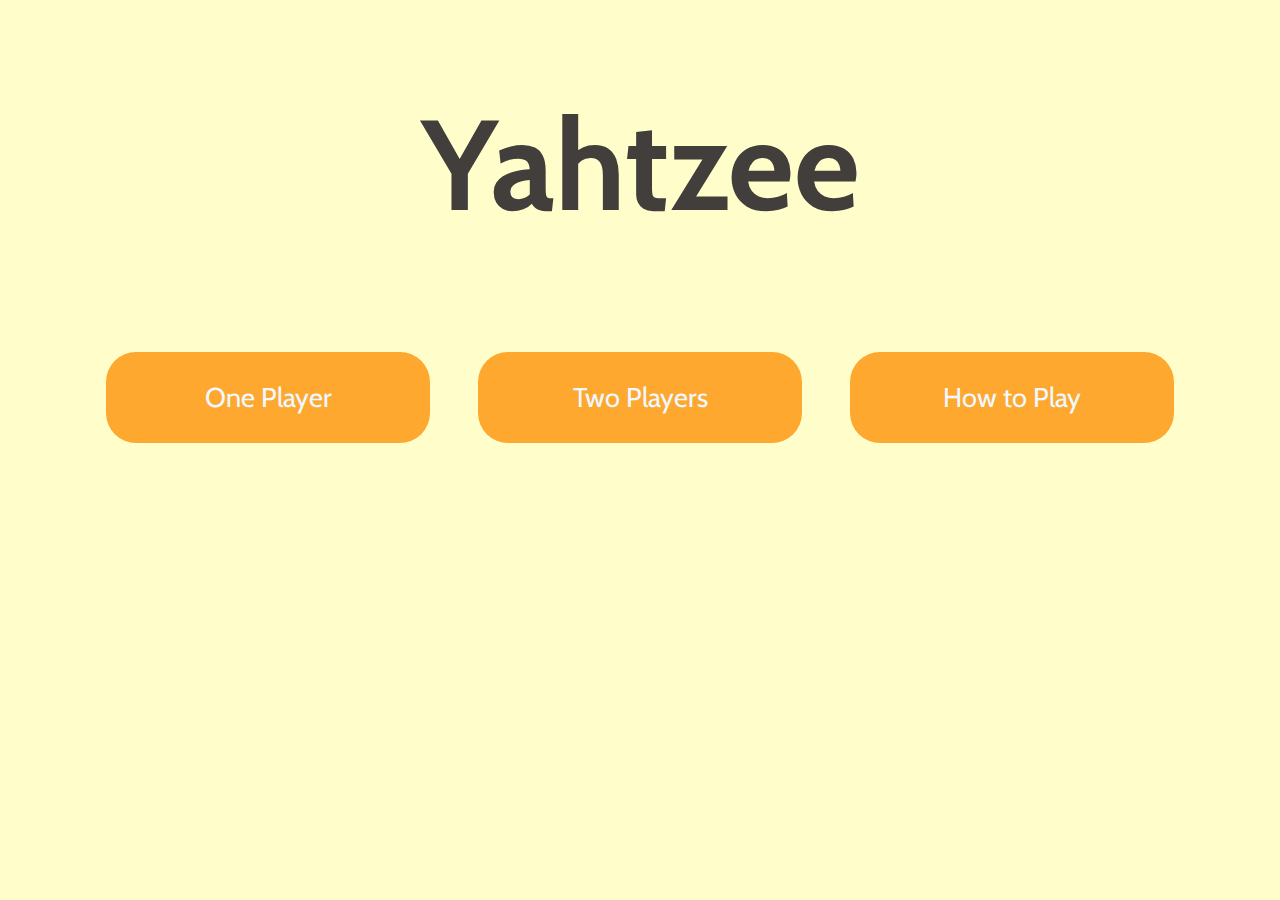
==== Index/Index.html @ 48e1b9c1 "start mainpage" ====
<!DOCTYPE html>
<html lang="en">
  <head>
    <meta charset="UTF-8" />
    <meta name="viewport" content="width=device-width, initial-scale=1.0" />
    <title>Yahtzee</title>
    <link rel="icon" type="image" href="../images/favicon.png" />
    <link rel="stylesheet" href="css.css" />
    <link
      href="https://fonts.googleapis.com/css2?family=Cabin:ital,wght@0,400..700;1,400..700&display=swap"
      rel="stylesheet"
    />
  </head>
  <body>
    <h1>Yahtzee</h1>
    <div id="main">
      <div class="Btn">
        <p>One Player</p>
      </div>
      <div class="Btn">
        <p>Two Players</p>
      </div>
      <div class="Btn">
        <p>How to Play</p>
      </div>
    </div>
  </body>
</html>
---- Index/css.css ----
body {
  background-color: #fffecb;
  margin: 0;
}

@media (max-width: 768px) {
  .Btn {
    width: 25rem;
    height: 7rem;
  }
  #main {
    margin-left: 1.4rem;
    align-items: center;
  }
}

p {
  font-family: "Cabin";
  color: aliceblue;
}

h1 {
  font-family: "Cabin";
  color: #423e3b;
  font-size: 8rem;
  text-align: center;
}

.Btn {
  background-color: #fea82f;
  border-radius: 30px;
  padding: 2px;
  width: 25%;
  height: 5%;
  margin: 1.5em;
}

.Btn:hover {
  background-color: #f2920b;
}

.Btn p {
  font-size: 1.7rem;
  text-align: center;
}

#main {
  display: flex;
  justify-content: center;
}
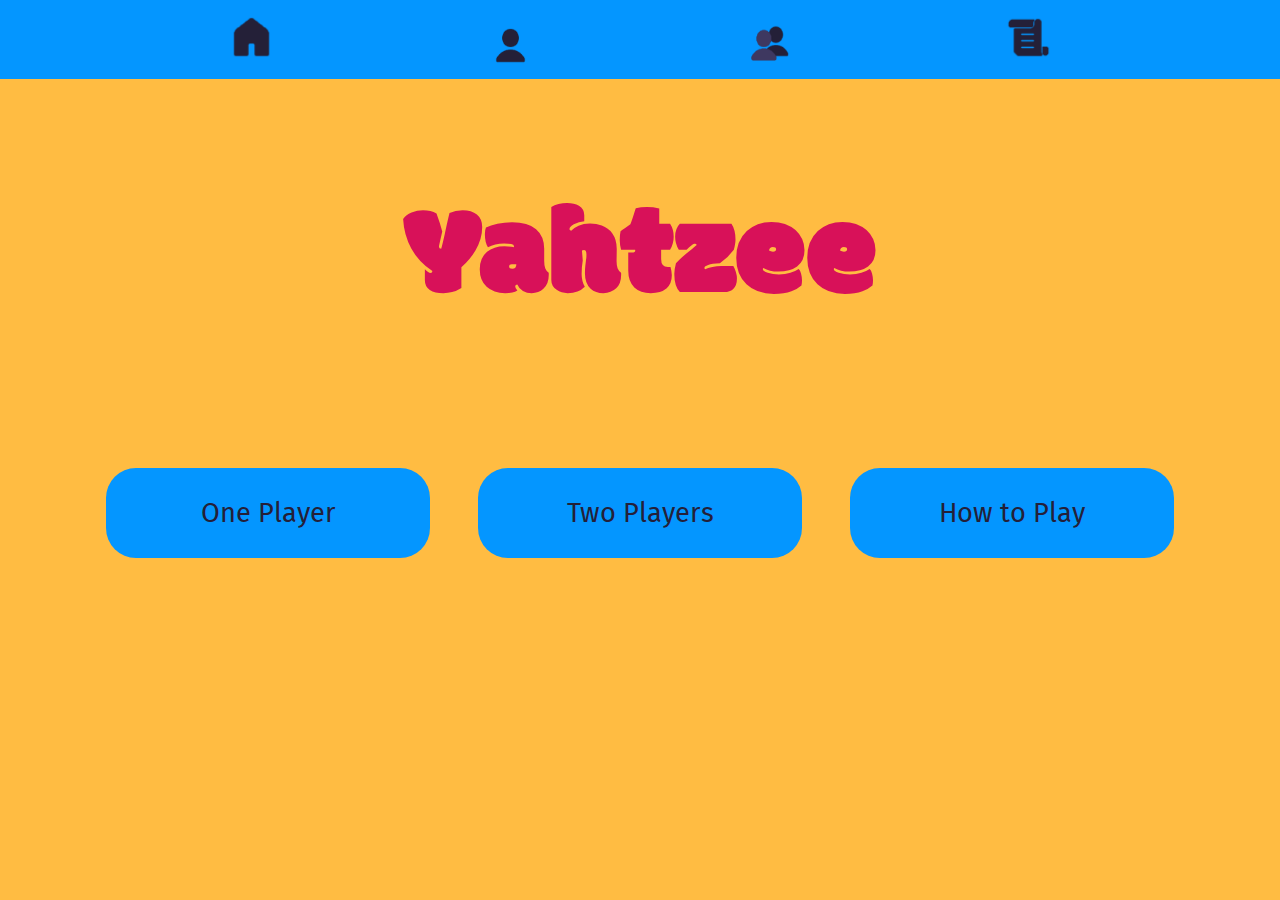
==== commit dd73bc20: "index and how to play update" ====
--- a/Index/Index.html
+++ b/Index/Index.html
@@ -7,13 +7,25 @@
     <link rel="icon" type="image" href="../images/favicon.png" />
     <link rel="stylesheet" href="css.css" />
     <link
-      href="https://fonts.googleapis.com/css2?family=Cabin:ital,wght@0,400..700;1,400..700&display=swap"
+      href="https://fonts.googleapis.com/css2?family=Fira+Sans:ital,wght@0,100;0,200;0,300;0,400;0,500;0,600;0,700;0,800;0,900;1,100;1,200;1,300;1,400;1,500;1,600;1,700;1,800;1,900&family=Modak&display=swap"
       rel="stylesheet"
     />
   </head>
+
+  <header>
+    <a href="Index.html">
+      <img src="../images/home.png" />
+    </a>
+    <img src="../images/singleplayer.png" />
+    <img src="../images/multiplayer.png" />
+    <a href="../How to play/HowToPlay.html">
+      <img src="../images/howtoplay.png" />
+    </a>
+  </header>
+
   <body>
     <h1>Yahtzee</h1>
-    <div id="main">
+    <main>
       <div class="Btn">
         <p>One Player</p>
       </div>
@@ -21,8 +33,8 @@
         <p>Two Players</p>
       </div>
       <div class="Btn">
-        <p>How to Play</p>
+        <a href="../How to play/HowToPlay.html"><p>How to Play</p></a>
       </div>
-    </div>
+    </main>
   </body>
 </html>
--- a/Index/css.css
+++ b/Index/css.css
@@ -1,33 +1,52 @@
 body {
-  background-color: #fffecb;
+  background-color: #ffbc42;
   margin: 0;
+  overflow: hidden;
 }
 
 @media (max-width: 768px) {
-  .Btn {
-    width: 25rem;
-    height: 7rem;
-  }
-  #main {
-    margin-left: 1.4rem;
-    align-items: center;
+  h1 {
+    font-size: 5rem !important;
   }
 }
 
 p {
-  font-family: "Cabin";
-  color: aliceblue;
+  font-family: "Fira Sans";
+  color: #242038;
 }
 
 h1 {
-  font-family: "Cabin";
-  color: #423e3b;
+  font-family: "Modak";
+  color: #d81159;
   font-size: 8rem;
   text-align: center;
+  font-weight: lighter;
+}
+
+a {
+  text-decoration: none;
+}
+
+header {
+  background: #0496ff;
+  padding: 15px;
+  width: auto;
+  display: flex;
+  justify-content: space-evenly;
+}
+
+header img {
+  width: 45px;
+  height: auto;
+}
+
+main {
+  display: flex;
+  justify-content: center;
 }
 
 .Btn {
-  background-color: #fea82f;
+  background-color: #0496ff;
   border-radius: 30px;
   padding: 2px;
   width: 25%;
@@ -36,15 +55,10 @@
 }
 
 .Btn:hover {
-  background-color: #f2920b;
+  background-color: #006ba6;
 }
 
 .Btn p {
   font-size: 1.7rem;
   text-align: center;
 }
-
-#main {
-  display: flex;
-  justify-content: center;
-}
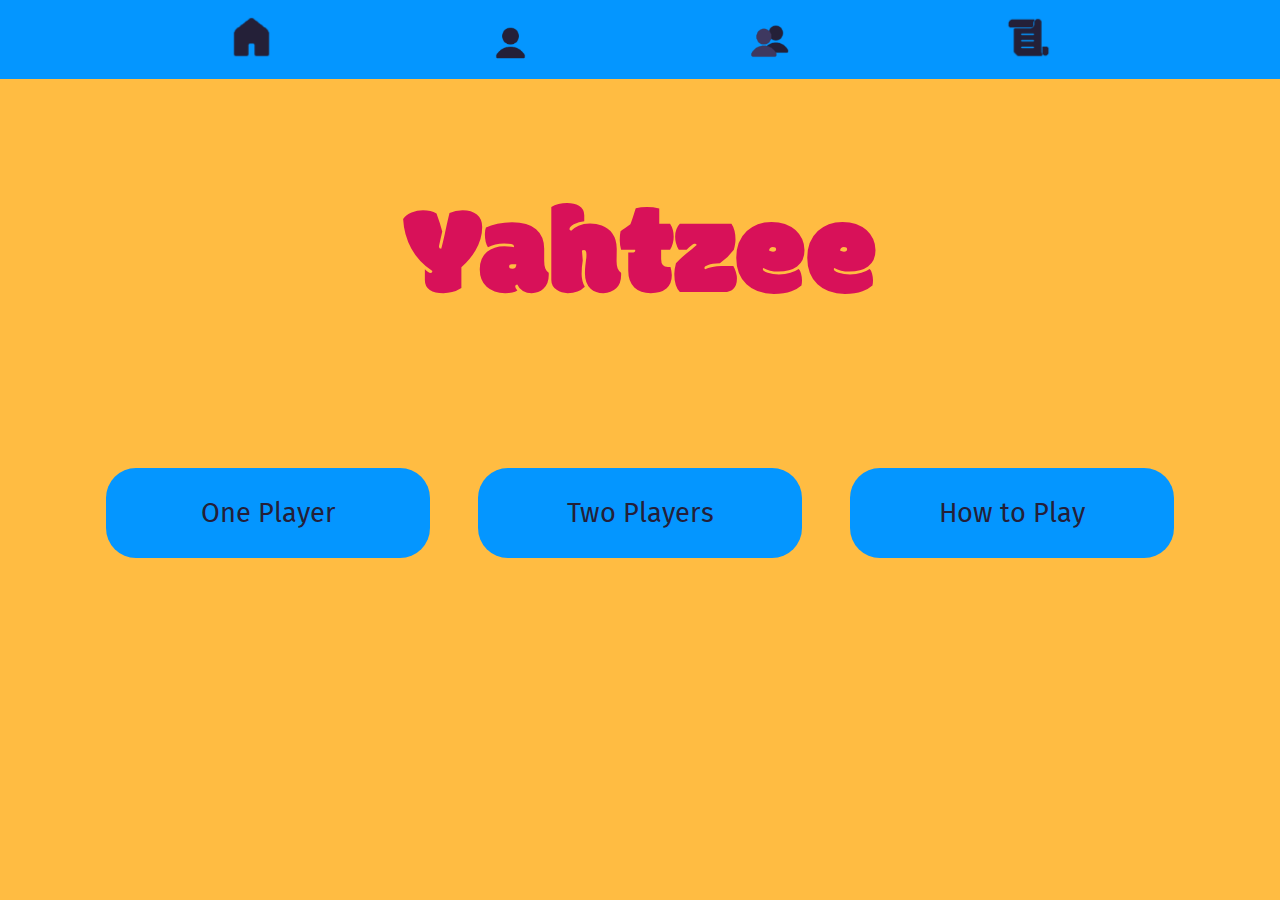
==== commit 8c25475b: "how to play/index af. game pagina base gemaakt" ====
--- a/Index/Index.html
+++ b/Index/Index.html
@@ -16,8 +16,12 @@
     <a href="Index.html">
       <img src="../images/home.png" />
     </a>
-    <img src="../images/singleplayer.png" />
-    <img src="../images/multiplayer.png" />
+    <a href="../Game/Game.html">
+      <img src="../images/singleplayer.png" />
+    </a>
+    <a href="../Two player/multiplayerGame.html">
+      <img src="../images/multiplayer.png" />
+    </a>
     <a href="../How to play/HowToPlay.html">
       <img src="../images/howtoplay.png" />
     </a>
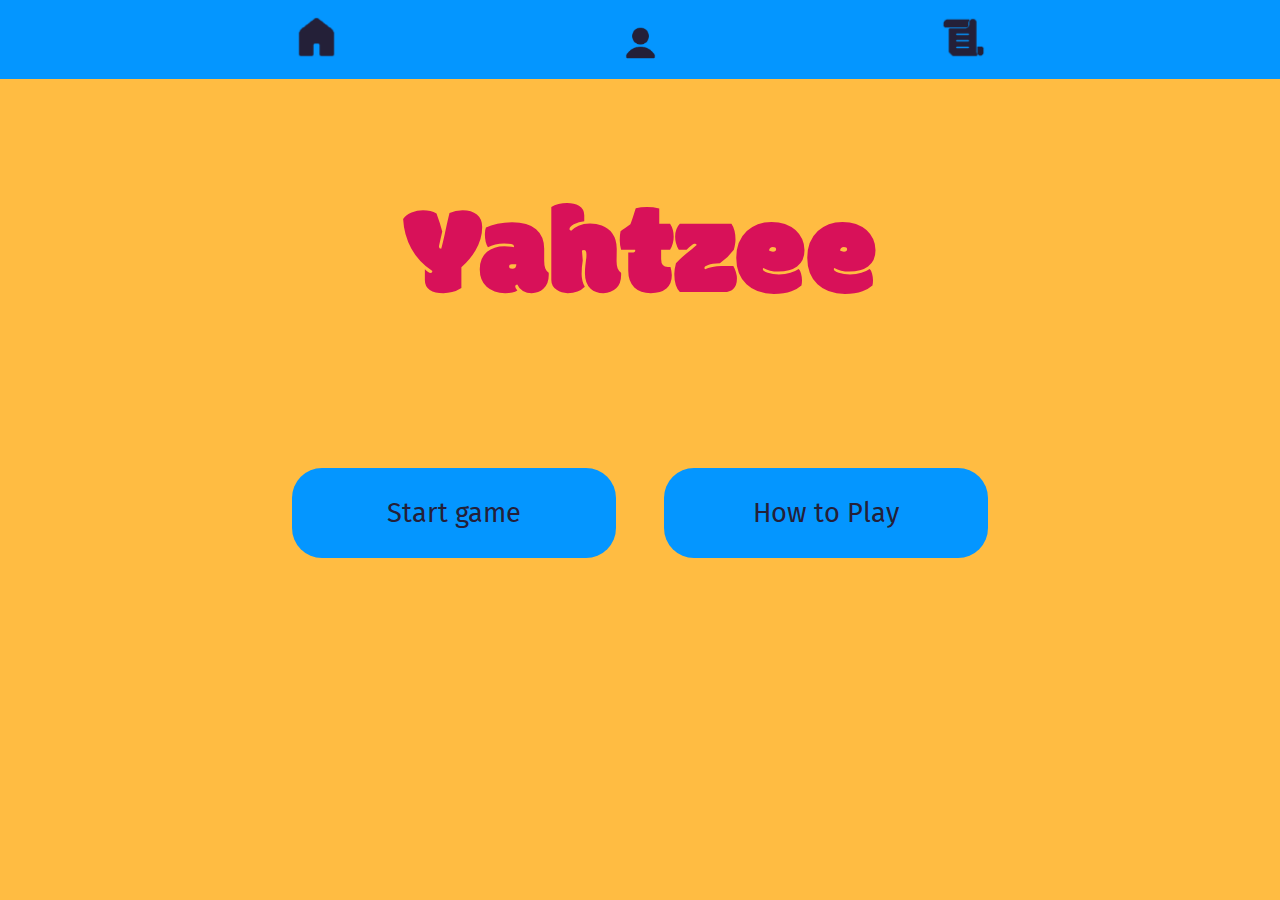
==== commit 38b135d8: "eventlisteners loop fixed" ====
--- a/Index/Index.html
+++ b/Index/Index.html
@@ -19,9 +19,6 @@
     <a href="../Game/Game.html">
       <img src="../images/singleplayer.png" />
     </a>
-    <a href="../Two player/multiplayerGame.html">
-      <img src="../images/multiplayer.png" />
-    </a>
     <a href="../How to play/HowToPlay.html">
       <img src="../images/howtoplay.png" />
     </a>
@@ -31,13 +28,12 @@
     <h1>Yahtzee</h1>
     <main>
       <div class="Btn">
-        <p>One Player</p>
+        <a href="../Game/Game.html">
+          <p>Start game</p>
+        </a>
       </div>
       <div class="Btn">
-        <p>Two Players</p>
-      </div>
-      <div class="Btn">
-        <a href="../How to play/HowToPlay.html"><p>How to Play</p></a>
+        <a href="../How to play/HowToPlay.html"><p>How to Play</p> </a>
       </div>
     </main>
   </body>
